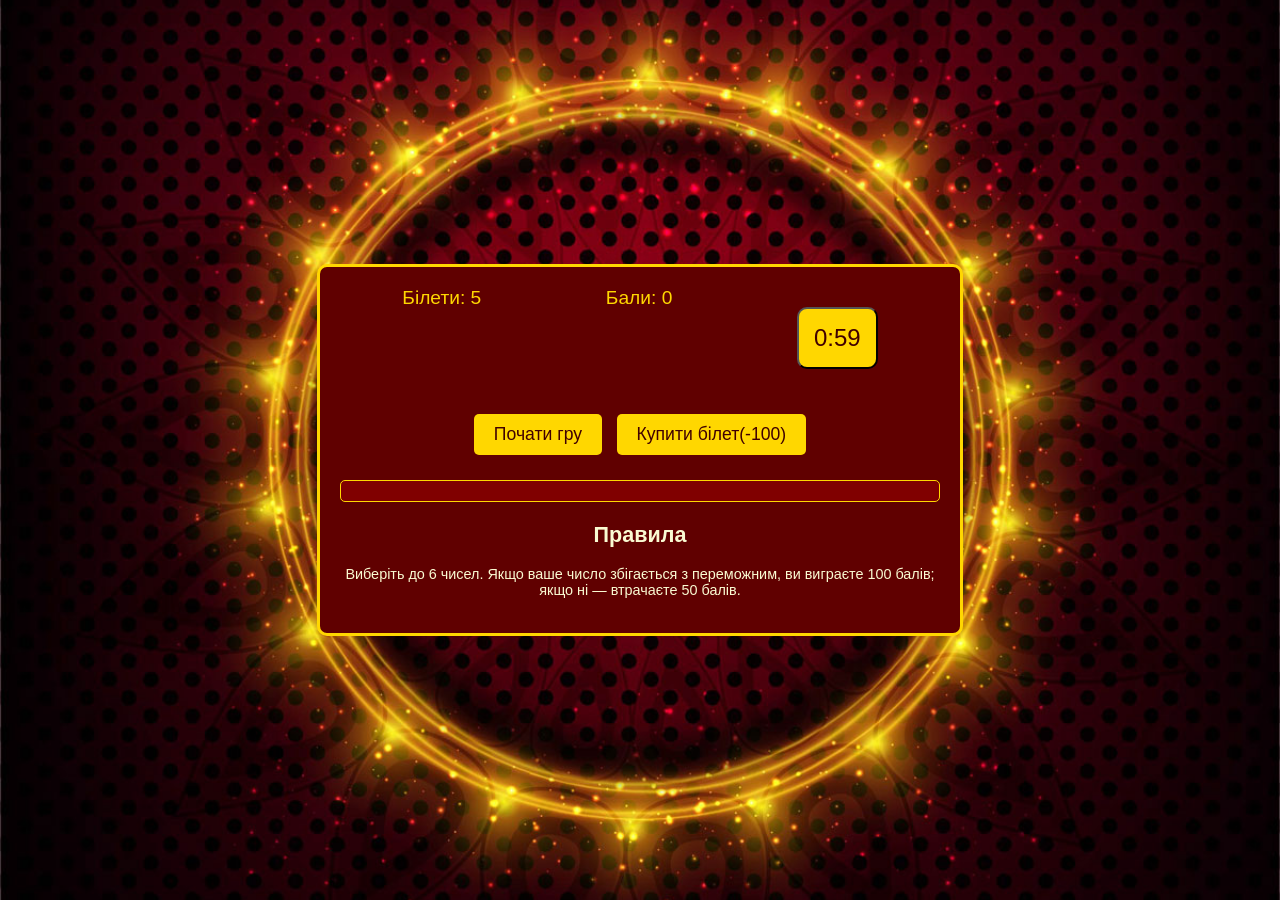
==== lottery-app/index.html @ dcd8e546 "Add files via upload" ====
<!DOCTYPE html>
<html lang="uk">
<head>
    <meta charset="UTF-8">
    <meta name="viewport" content="width=device-width, initial-scale=1.0">
    <title>Лотерея</title>
    <link rel="stylesheet" href="style.css">
</head>
<body>
    <div class="main-menu">
        <!-- Панель статистики -->
        <div class="stats-panel">
            <div class="tickets">Білети: <span id="ticketCount">5</span></div>
            <div class="points">Бали: <span id="pointsCount">0</span></div>
            <div class="timer">
                <button id="timerButton">1:00</button>
            </div>
        </div>
        
        <!-- Основні кнопки -->
        <div class="main-buttons">
            <button id="startGame">Почати гру</button>
            <button id="buyTicket">Купити білет(-100)</button>
            <button id="claimReward" style="display:none;">Забрати нагороду</button>
        </div>

        <!-- Вікно повідомлень та правил -->
        <div class="message-box" id="messageBox"></div>
        <div class="rules">
            <h2>Правила</h2>
            <p>Виберіть до 6 чисел. Якщо ваше число збігається з переможним, ви виграєте 100 балів; якщо ні — втрачаєте 50 балів.</p>
        </div>

        <!-- Міні-меню для вибору чисел -->
        <div class="number-selection" id="numberSelection" style="display:none;">
            <h3>Виберіть числа (до 6):</h3>
            <div class="number-buttons" id="numberButtons"></div>
            <button id="confirmSelection" style="display:none;">Підтвердити вибір</button>
        </div>
    </div>


    <script src="script.js"></script>
</body>
</html>
---- lottery-app/style.css ----
/* Загальні стилі */
body {
    font-family: Arial, sans-serif;
    background-image: url(resourses/main_bg.jpg);
    background-size: cover;
    background-position: center center;
    background-repeat: no-repeat;
    color: gold;
    margin: 0;
    display: flex;
    justify-content: center;
    align-items: center;
    height: 100vh;
}

/* Стилі для головного меню */
.main-menu {
    width: 90%;
    max-width: 600px;
    background: #600000;
    padding: 20px;
    border: 3px solid gold;
    border-radius: 10px;
    text-align: center;
}

/* Панель статистики */
.stats-panel {
    display: flex;
    justify-content: space-around;
    margin-bottom: 20px;
    font-size: 1.2em;
}

.main-buttons button {
    background: gold;
    border: none;
    color: #400000;
    padding: 10px 20px;
    font-size: 1.1em;
    border-radius: 5px;
    cursor: pointer;
    margin: 5px;
    transition: transform 0.2s, background-color 0.3s; /* Додаємо анімацію */
}

.main-buttons button:hover {
    background-color: #ffcc00; /* Змінюємо колір фону при наведенні */
    transform: scale(1.05); /* Збільшуємо кнопку при наведенні */
}

.main-buttons button:active {
    transform: scale(0.95); /* Зменшуємо кнопку при натисканні */
}

/* Вікно повідомлень */
.message-box {
    margin-top: 20px;
    color: gold;
    background: #800000;
    padding: 10px;
    border: 1px solid gold;
    border-radius: 5px;
    font-size: 1em;
}

/* Панель правил */
.rules {
    margin-top: 20px;
    font-size: 0.9em;
    color: lightgoldenrodyellow;
}

/* Стилі для вибору чисел */
.number-selection {
    margin-top: 20px;
}

.number-buttons {
    display: grid;
    grid-template-columns: repeat(5, 1fr);
    gap: 10px;
}

.number-buttons button {
    background: #a03a3a;
    color: gold;
    padding: 10px;
    border: none;
    border-radius: 5px;
    cursor: pointer;
}

#timerButton {
    font-size: 24px;
    padding: 15px;
    border-radius: 10px;
    margin: 20px 0;
    background: gold; /* Золота кнопка */
    color: #400000; /* Темний червоний текст */
    transition: background-color 0.3s; /* Анімація переходу фону */
}

#timerButton.active {
    cursor: pointer; /* Змінюємо курсор, коли кнопка активна */
}

#timerButton:hover {
    background: rgb(218, 149, 0); /* Золота кнопка */
}

#confirmSelection {
    background: gold; /* Золота кнопка */
    color: #400000; /* Темний червоний текст */
    border: none; /* Без рамки */
    padding: 15px 20px; /* Внутрішні відступи */
    text-align: center; /* Центрування тексту */
    text-decoration: none; /* Без підкреслення */
    display: inline-block; /* Дозволити стилізувати як блок */
    font-size: 16px; /* Розмір шрифту */
    margin: 20px auto; /* Центрування кнопки */
    cursor: pointer; /* Курсор у вигляді руки */
    border-radius: 5px; /* Закруглені кути */
    transition: background-color 0.3s; /* Анімація переходу фону */
}

#confirmSelection:hover {
    background: rgb(218, 149, 0); /* Золота кнопка */
}

#numberSelection {
    text-align: center; /* Центрування всіх елементів в контейнері */
}
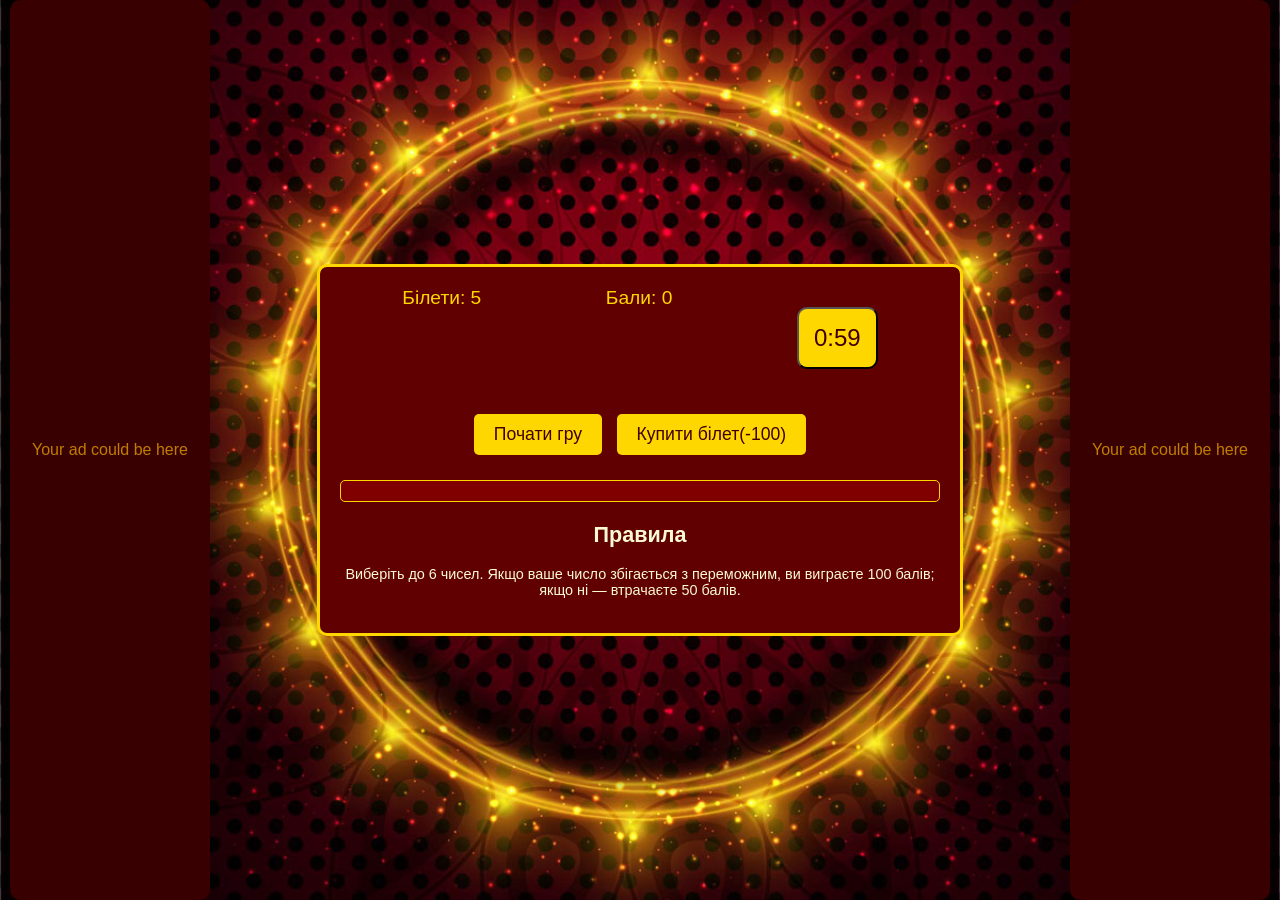
==== commit 9f18a6e9: "index.html style.css Your ad would be here." ====
--- a/lottery-app/index.html
+++ b/lottery-app/index.html
@@ -7,6 +7,16 @@
     <link rel="stylesheet" href="style.css">
 </head>
 <body>
+    <!-- Лівий банер -->
+    <a href="https://www.google.com" class="banner left-banner centered-text" target="_blank">
+        Your ad could be here
+    </a>
+    
+    <!-- Правий банер -->
+    <a href="https://www.google.com" class="banner right-banner centered-text" target="_blank">
+        Your ad could be here
+    </a>
+
     <div class="main-menu">
         <!-- Панель статистики -->
         <div class="stats-panel">
@@ -39,7 +49,6 @@
         </div>
     </div>
 
-
     <script src="script.js"></script>
 </body>
 </html>
--- a/lottery-app/style.css
+++ b/lottery-app/style.css
@@ -32,6 +32,36 @@
     font-size: 1.2em;
 }
 
+/* Плаваючі банери */
+.banner {
+    position: fixed;
+    top: 50%;
+    transform: translateY(-50%); /* Центрування банера по вертикалі */
+    width: 200px;
+    height: 90px;
+    background-color: rgb(56, 0, 0);
+    color: rgb(192, 125, 0);
+    border-radius: 10px;
+    text-align: center;
+}
+
+.left-banner {
+    left: 10px;
+}
+
+.right-banner {
+    right: 10px;
+}
+
+.centered-text {
+    display: flex;
+    text-decoration: none;
+    justify-content: center;
+    align-items: center;
+    height: 100%;
+}
+
+/* Стилі для основних кнопок */
 .main-buttons button {
     background: gold;
     border: none;
@@ -41,16 +71,16 @@
     border-radius: 5px;
     cursor: pointer;
     margin: 5px;
-    transition: transform 0.2s, background-color 0.3s; /* Додаємо анімацію */
+    transition: transform 0.2s, background-color 0.3s;
 }
 
 .main-buttons button:hover {
-    background-color: #ffcc00; /* Змінюємо колір фону при наведенні */
-    transform: scale(1.05); /* Збільшуємо кнопку при наведенні */
+    background-color: #ffcc00;
+    transform: scale(1.05);
 }
 
 .main-buttons button:active {
-    transform: scale(0.95); /* Зменшуємо кнопку при натисканні */
+    transform: scale(0.95);
 }
 
 /* Вікно повідомлень */
@@ -91,44 +121,42 @@
     cursor: pointer;
 }
 
+/* Стиль для таймера */
 #timerButton {
     font-size: 24px;
     padding: 15px;
     border-radius: 10px;
     margin: 20px 0;
-    background: gold; /* Золота кнопка */
-    color: #400000; /* Темний червоний текст */
-    transition: background-color 0.3s; /* Анімація переходу фону */
+    background: gold;
+    color: #400000;
+    transition: background-color 0.3s;
 }
 
 #timerButton.active {
-    cursor: pointer; /* Змінюємо курсор, коли кнопка активна */
+    cursor: pointer;
 }
 
 #timerButton:hover {
-    background: rgb(218, 149, 0); /* Золота кнопка */
+    background: rgb(218, 149, 0);
 }
 
 #confirmSelection {
-    background: gold; /* Золота кнопка */
-    color: #400000; /* Темний червоний текст */
-    border: none; /* Без рамки */
-    padding: 15px 20px; /* Внутрішні відступи */
-    text-align: center; /* Центрування тексту */
-    text-decoration: none; /* Без підкреслення */
-    display: inline-block; /* Дозволити стилізувати як блок */
-    font-size: 16px; /* Розмір шрифту */
-    margin: 20px auto; /* Центрування кнопки */
-    cursor: pointer; /* Курсор у вигляді руки */
-    border-radius: 5px; /* Закруглені кути */
-    transition: background-color 0.3s; /* Анімація переходу фону */
+    background: gold;
+    color: #400000;
+    border: none;
+    padding: 15px 20px;
+    text-align: center;
+    font-size: 16px;
+    margin: 20px auto;
+    cursor: pointer;
+    border-radius: 5px;
+    transition: background-color 0.3s;
 }
 
 #confirmSelection:hover {
-    background: rgb(218, 149, 0); /* Золота кнопка */
+    background: rgb(218, 149, 0);
 }
 
 #numberSelection {
-    text-align: center; /* Центрування всіх елементів в контейнері */
+    text-align: center;
 }
-
